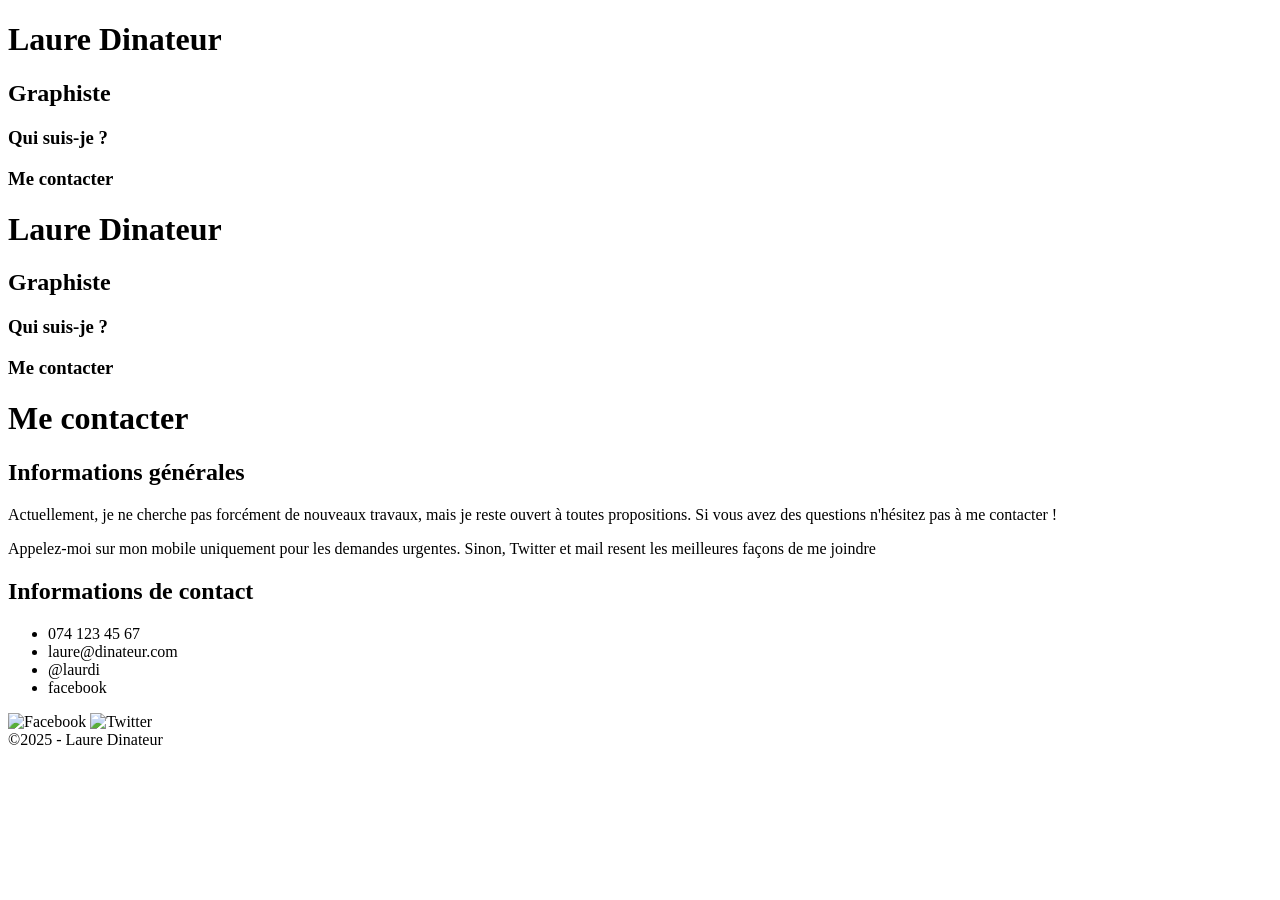
==== html/contact.html @ b677f498 "base html faite" ====
<!DOCTYPE html>
<html lang="fr">
<head>
    <!-- Encodage des caractères de la page -->
    <meta charset="utf-8">
    <!-- Ajuste la taille de la page aux différents appareils : pc, mobiles, tablettes -->
    <meta name="viewport" content="width=device-width, initial-scale=1, shrink-to-fit=no">
    <!-- Titre de la page. Visible dans l'onglet du navigateur -->
    <title>Me contacter | Laure Dinateur - Graphiste</title>
    <!-- Auteur -->
    <meta name="author" content="Laure Dinateur">
    <!-- Icône de base du site : FAVICON -->
    <link rel="icon" type="image/x-icon" href="../_sources/images/favicon.ico">

    <h1>Laure Dinateur</h1>
    <h2>Graphiste</h2>
    <h3>Qui suis-je ?</h3>
    <h3>Me contacter</h3>
</head>
<body>
<header>
    <h1>Laure Dinateur</h1>
    <h2>Graphiste</h2>
    <h3>Qui suis-je ?</h3>
    <h3>Me contacter</h3>
</header>
<main>
    <!-- Titre principal (unique) de la page -->
    <h1>Me contacter</h1>
    <h2>Informations générales</h2>
    <!-- Un paragraphe -->
    <p>Actuellement, je ne cherche pas forcément de nouveaux travaux, mais je reste ouvert à toutes propositions.
        Si vous avez des questions n'hésitez pas à me contacter !</p>

    <p>Appelez-moi sur mon mobile uniquement pour les demandes urgentes.
        Sinon, Twitter et mail resent les meilleures façons de me joindre</p>

    <h2>Informations de contact</h2>
    <ul>
        <li>074 123 45 67</li>
        <li>laure@dinateur.com</li>
        <li>@laurdi</li>
        <li>facebook</li>
    </ul>
    <img src="../_sources/images/facebook-draw.png" height="128" width="128" alt="Facebook">
    <img src="../_sources/images/twitter-draw.png" height="128" width="128" alt="Twitter">
</main>
<footer>
    &copy;2025 - Laure Dinateur
</footer>
</body>
</html>
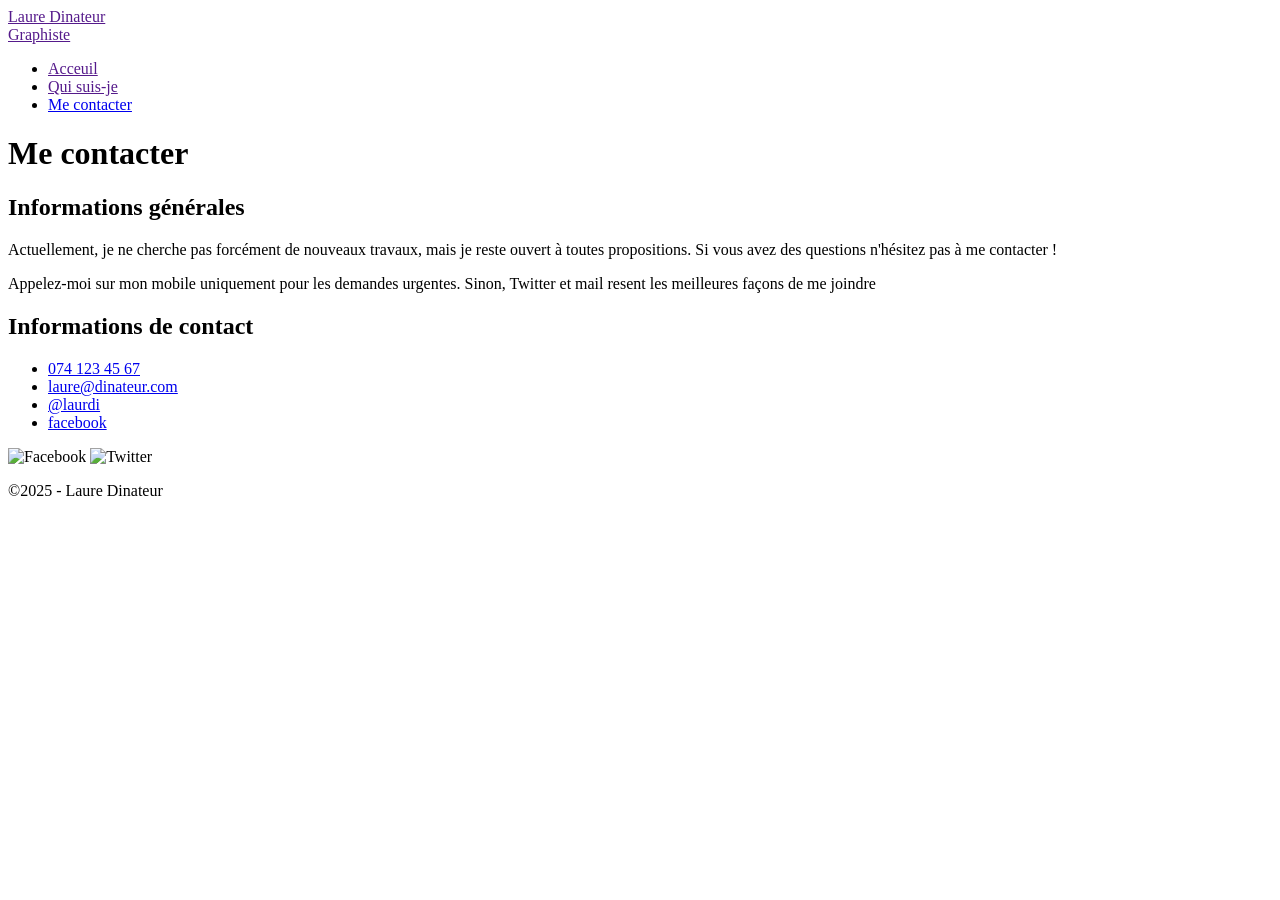
==== commit 6e4f1aec: "modif des erreurs" ====
--- a/html/contact.html
+++ b/html/contact.html
@@ -11,18 +11,20 @@
     <meta name="author" content="Laure Dinateur">
     <!-- Icône de base du site : FAVICON -->
     <link rel="icon" type="image/x-icon" href="../_sources/images/favicon.ico">
-
-    <h1>Laure Dinateur</h1>
-    <h2>Graphiste</h2>
-    <h3>Qui suis-je ?</h3>
-    <h3>Me contacter</h3>
 </head>
 <body>
 <header>
-    <h1>Laure Dinateur</h1>
-    <h2>Graphiste</h2>
-    <h3>Qui suis-je ?</h3>
-    <h3>Me contacter</h3>
+    <a href="" class="logo">
+        <div class="nom"> Laure Dinateur</div>
+        <div class="metier"> Graphiste</div>
+    </a>
+    <nav>
+        <ul>
+            <li><a href="">Acceuil</a></li>
+            <li><a href="">Qui suis-je</a></li>
+            <li class="actif"><a href="contact.html">Me contacter</a></li>
+        </ul>
+    </nav>
 </header>
 <main>
     <!-- Titre principal (unique) de la page -->
@@ -37,16 +39,16 @@
 
     <h2>Informations de contact</h2>
     <ul>
-        <li>074 123 45 67</li>
-        <li>laure@dinateur.com</li>
-        <li>@laurdi</li>
-        <li>facebook</li>
+        <li><a href="tel:0041 074 123 45 67"> 074 123 45 67</a></li>
+        <li><a href="mailto:laure@dinateur.com">laure@dinateur.com</a></li>
+        <li><a href="https://twitter.com/@laurdi">@laurdi</a></li>
+        <li><a href="https://facebook.com/laure.dinateur">facebook</a></li>
     </ul>
     <img src="../_sources/images/facebook-draw.png" height="128" width="128" alt="Facebook">
     <img src="../_sources/images/twitter-draw.png" height="128" width="128" alt="Twitter">
 </main>
 <footer>
-    &copy;2025 - Laure Dinateur
+    <p>&copy;2025 - Laure Dinateur</p>
 </footer>
 </body>
 </html>
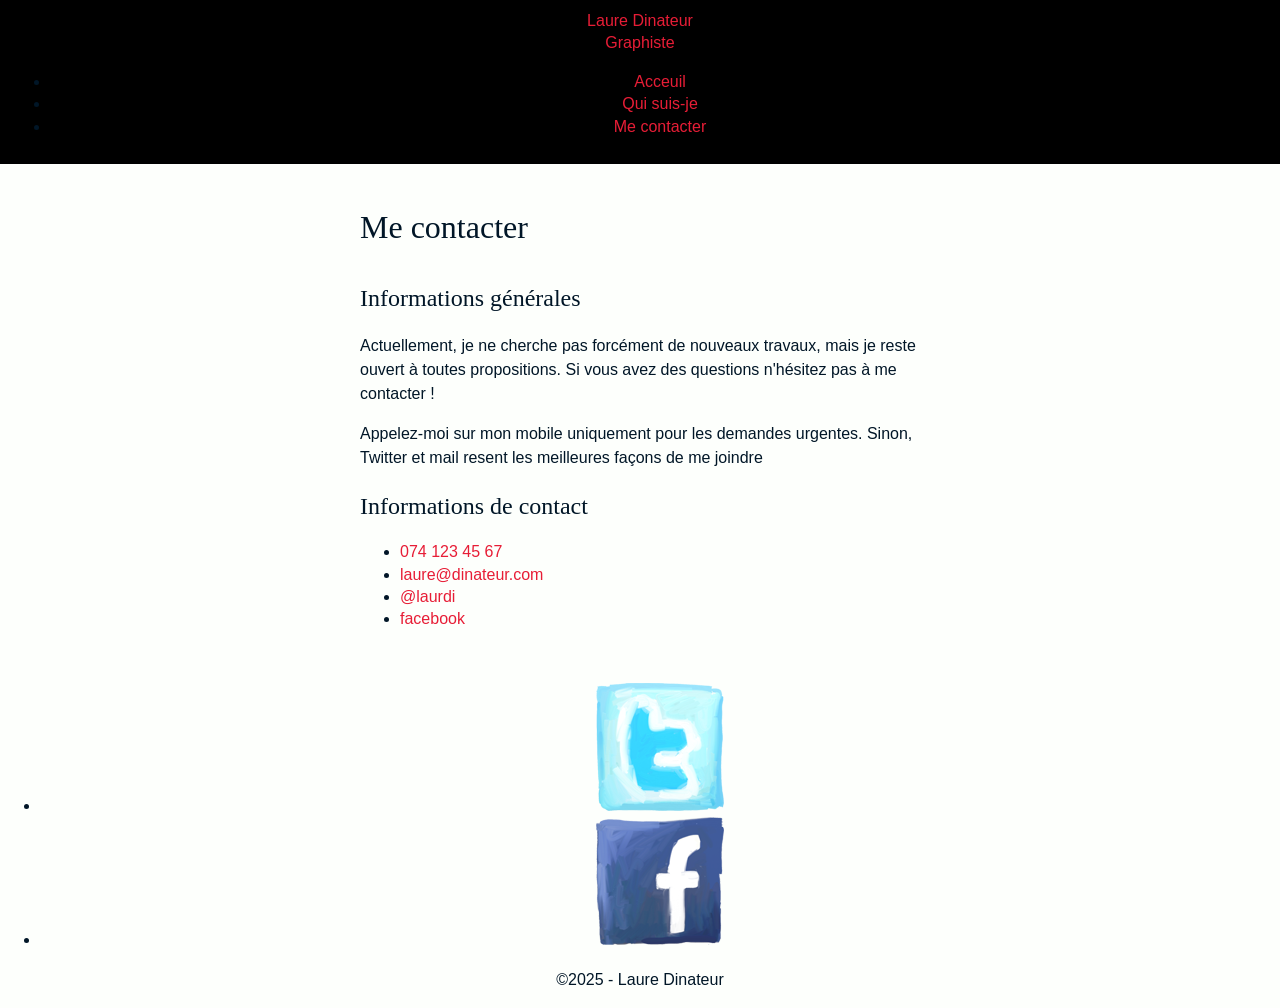
==== commit 0453869c: "ajout css de base" ====
--- a/html/contact.html
+++ b/html/contact.html
@@ -11,6 +11,10 @@
     <meta name="author" content="Laure Dinateur">
     <!-- Icône de base du site : FAVICON -->
     <link rel="icon" type="image/x-icon" href="../_sources/images/favicon.ico">
+    <!-- Reset css Normalize css -->
+    <link rel="stylesheet" href="../css/normalize.css"/>
+    <!-- css de base -->
+    <link rel="stylesheet" href="../css/main.css"/>
 </head>
 <body>
 <header>
@@ -44,10 +48,22 @@
         <li><a href="https://twitter.com/@laurdi">@laurdi</a></li>
         <li><a href="https://facebook.com/laure.dinateur">facebook</a></li>
     </ul>
-    <img src="../_sources/images/facebook-draw.png" height="128" width="128" alt="Facebook">
-    <img src="../_sources/images/twitter-draw.png" height="128" width="128" alt="Twitter">
 </main>
 <footer>
+    <nav>
+        <ul>
+            <li>
+                <a href="https://twitter.com/@laurdi" target="_blank">
+                    <img src="../img/twitter-draw.png" alt="Ouvrir le twitter de @laurdi">
+                </a>
+            </li>
+            <li>
+                <a href="https://facebook.com/@laurdi" target="_blank">
+                    <img src="../img/facebook-draw.png" alt="Ouvrir le facebook de @laurdi">
+                </a>
+            </li>
+        </ul>
+    </nav>
     <p>&copy;2025 - Laure Dinateur</p>
 </footer>
 </body>
--- a/css/main.css
+++ b/css/main.css
@@ -0,0 +1,52 @@
+* {
+    box-sizing: border-box;
+}
+
+body {
+    background-color: #fdfffc;
+    font-size: 100%; /*1rem*/
+    color: #011627;
+    line-height: 1.4;
+    font-weight: 400;
+    font-family: "Open Sans", sans-serif;
+}
+
+h1, h2 {
+    font-family: "Changa One", cursive;
+    font-weight: 400;
+}
+
+h1 {
+    font-size: 2rem;
+    margin-bottom: 1em;
+}
+
+h2 {
+    font-size: 1.5rem;
+    margin-bottom: .75em;
+}
+
+p {
+    line-height: 1.5;
+}
+
+a {
+    color: #e71d36;
+    text-decoration: none;
+}
+
+header {
+    text-align: center;
+    background-color: #000000;
+    padding: 10px;
+}
+
+main {
+    padding: 20px;
+    max-width: 600px;
+    margin: 0 auto;
+}
+
+footer {
+    text-align: center;
+}
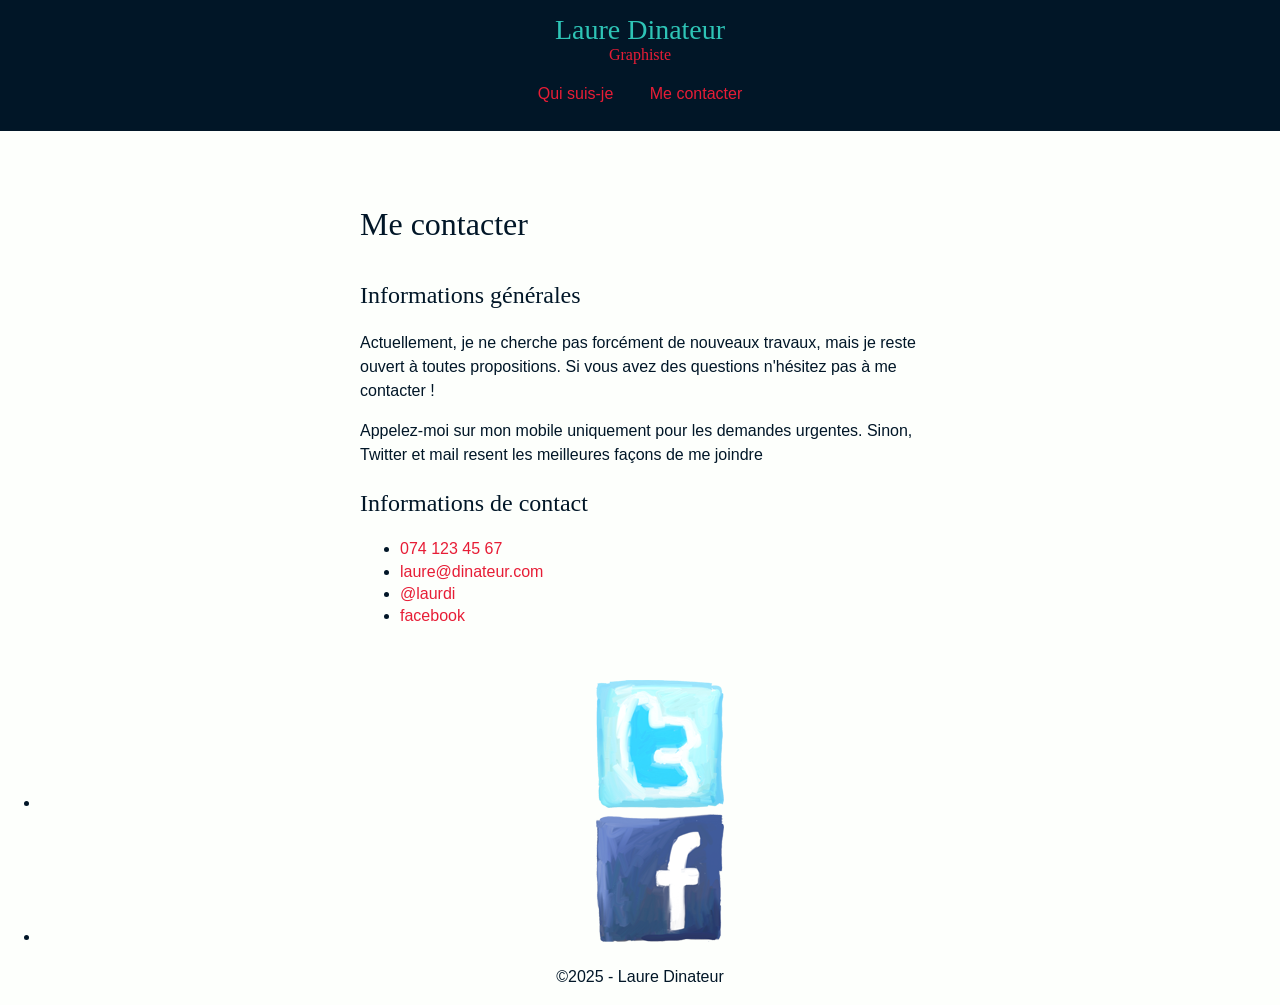
==== commit 4c594a7c: "ajout css header" ====
--- a/html/contact.html
+++ b/html/contact.html
@@ -24,7 +24,7 @@
     </a>
     <nav>
         <ul>
-            <li><a href="">Acceuil</a></li>
+            <li class="hide"><a href="">Acceuil</a></li>
             <li><a href="">Qui suis-je</a></li>
             <li class="actif"><a href="contact.html">Me contacter</a></li>
         </ul>
--- a/css/main.css
+++ b/css/main.css
@@ -9,9 +9,11 @@
     line-height: 1.4;
     font-weight: 400;
     font-family: "Open Sans", sans-serif;
+    margin: 0;
+    padding: 0;
 }
 
-h1, h2 {
+h1, h2, h3, .logo {
     font-family: "Changa One", cursive;
     font-weight: 400;
 }
@@ -35,10 +37,25 @@
     text-decoration: none;
 }
 
+/*Header*/
 header {
+    background-color: #011627;
+    padding: 10px;
+    margin-bottom: 30px;
+}
+
+
+header .logo {
     text-align: center;
-    background-color: #000000;
-    padding: 10px;
+}
+
+header .nom {
+    color: #2ec4b6;
+    font-size: 1.75rem;
+}
+
+header .metier {
+    margin-top: -5px;
 }
 
 main {
@@ -49,4 +66,24 @@
 
 footer {
     text-align: center;
-}+}
+
+/*Menu navigation*/
+header nav {
+    text-align: center;
+}
+
+header nav ul {
+    list-style-type: none;
+    padding: 0;
+}
+
+header nav ul li {
+    display: inline-block;
+    margin: 0 1em;
+}
+
+header nav ul li.hide {
+    display: none;
+}
+
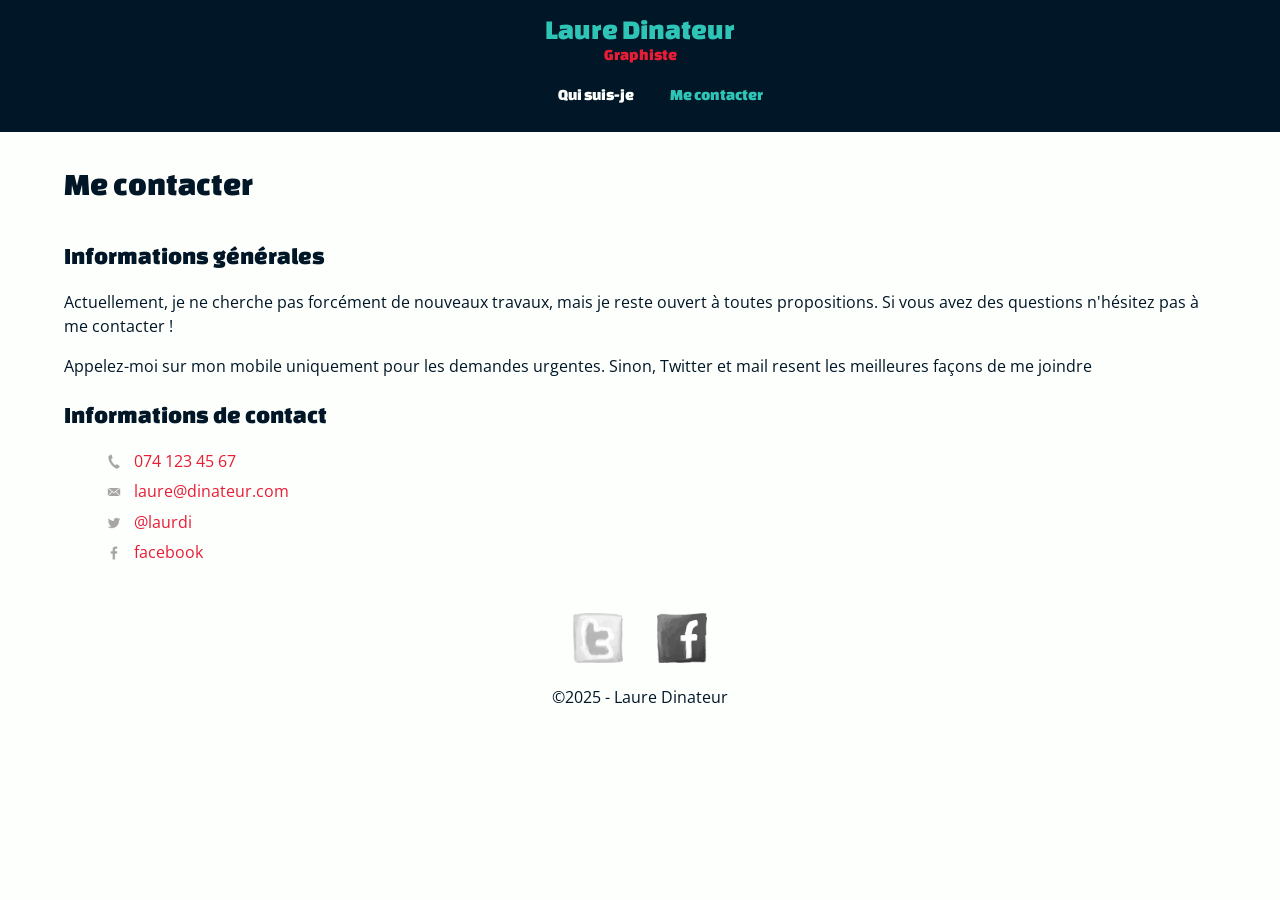
==== commit 6da049e4: "fin de l'exercice" ====
--- a/html/contact.html
+++ b/html/contact.html
@@ -16,7 +16,7 @@
     <!-- css de base -->
     <link rel="stylesheet" href="../css/main.css"/>
 </head>
-<body>
+<body class="page-contact">
 <header>
     <a href="" class="logo">
         <div class="nom"> Laure Dinateur</div>
@@ -42,7 +42,8 @@
         Sinon, Twitter et mail resent les meilleures façons de me joindre</p>
 
     <h2>Informations de contact</h2>
-    <ul>
+    <ul class="contact">
+
         <li><a href="tel:0041 074 123 45 67"> 074 123 45 67</a></li>
         <li><a href="mailto:laure@dinateur.com">laure@dinateur.com</a></li>
         <li><a href="https://twitter.com/@laurdi">@laurdi</a></li>
--- a/css/main.css
+++ b/css/main.css
@@ -1,3 +1,39 @@
+/* changa-one-regular - latin */
+@font-face {
+    font-display: swap; /* Check https://developer.mozilla.org/en-US/docs/Web/CSS/@font-face/font-display for other options. */
+    font-family: 'Changa One';
+    font-style: normal;
+    font-weight: 400;
+    src: url('../fonts/changa-one-v20-latin-regular.woff2') format('woff2'); /* Chrome 36+, Opera 23+, Firefox 39+, Safari 12+, iOS 10+ */
+}
+
+/* open-sans-regular - latin */
+@font-face {
+    font-display: swap; /* Check https://developer.mozilla.org/en-US/docs/Web/CSS/@font-face/font-display for other options. */
+    font-family: 'Open Sans';
+    font-style: normal;
+    font-weight: 400;
+    src: url('../fonts/open-sans-v40-latin-regular.woff2') format('woff2'); /* Chrome 36+, Opera 23+, Firefox 39+, Safari 12+, iOS 10+ */
+}
+
+/* open-sans-italic - latin */
+@font-face {
+    font-display: swap; /* Check https://developer.mozilla.org/en-US/docs/Web/CSS/@font-face/font-display for other options. */
+    font-family: 'Open Sans';
+    font-style: italic;
+    font-weight: 400;
+    src: url('../fonts/open-sans-v40-latin-italic.woff2') format('woff2'); /* Chrome 36+, Opera 23+, Firefox 39+, Safari 12+, iOS 10+ */
+}
+
+/* open-sans-800 - latin */
+@font-face {
+    font-display: swap; /* Check https://developer.mozilla.org/en-US/docs/Web/CSS/@font-face/font-display for other options. */
+    font-family: 'Open Sans';
+    font-style: normal;
+    font-weight: 800;
+    src: url('../fonts/open-sans-v40-latin-800.woff2') format('woff2'); /* Chrome 36+, Opera 23+, Firefox 39+, Safari 12+, iOS 10+ */
+}
+
 * {
     box-sizing: border-box;
 }
@@ -59,9 +95,16 @@
 }
 
 main {
-    padding: 20px;
-    max-width: 600px;
-    margin: 0 auto;
+    padding: 0 5%;
+
+}
+
+main ul li a {
+    padding-left: 30px;
+}
+
+main ul.contact li img {
+
 }
 
 footer {
@@ -73,9 +116,12 @@
     text-align: center;
 }
 
-header nav ul {
+header nav ul li a {
     list-style-type: none;
     padding: 0;
+    font-family: "Changa One", cursive;
+    font-weight: 400;
+    color: #fdfffc;
 }
 
 header nav ul li {
@@ -87,3 +133,65 @@
     display: none;
 }
 
+
+header nav ul li a:hover,
+header nav ul li.actif a {
+    color: #2ec4b6;
+}
+
+footer {
+    text-align: center;
+    margin : 50px 0;
+}
+
+footer nav ul {
+    list-style-type: none;
+    padding: 0;
+}
+
+footer nav ul li {
+    display: inline-block;
+    margin: 0 15px;
+}
+
+footer nav ul li img {
+    width: 50px;
+    height: 50px;
+    filter: grayscale(100%); /*filtre pour les image du footer*/
+    transition: all 1s;
+}
+footer nav ul li img:hover {
+    filter: grayscale(0); /*pour les transition du haut*/
+    width: 60px;
+    height: 60px;
+
+}
+
+/*page contact*/
+.page-contact ul.contact {
+    list-style-type: none; /* suppretion des puces*/
+}
+
+.page-contact ul.contact li {
+    margin-bottom: .5em;
+}
+
+.page-contact ul.contact a {
+    padding-left: 30px;
+    background-image: url("../img/phone.png");
+    background-repeat: no-repeat;
+    background-size: 20px 20px;
+    background-position: 0 2px;
+}
+
+.page-contact ul.contact a[href="mailto:laure@dinateur.com"]  {
+    background-image: url("../img/mail.png");
+}
+
+.page-contact ul.contact a[href*="twitter"] {
+    background-image: url("../img/twitter.png");
+}
+
+.page-contact ul.contact a[href*="facebook"]  {
+    background-image: url("../img/facebook.png");
+}
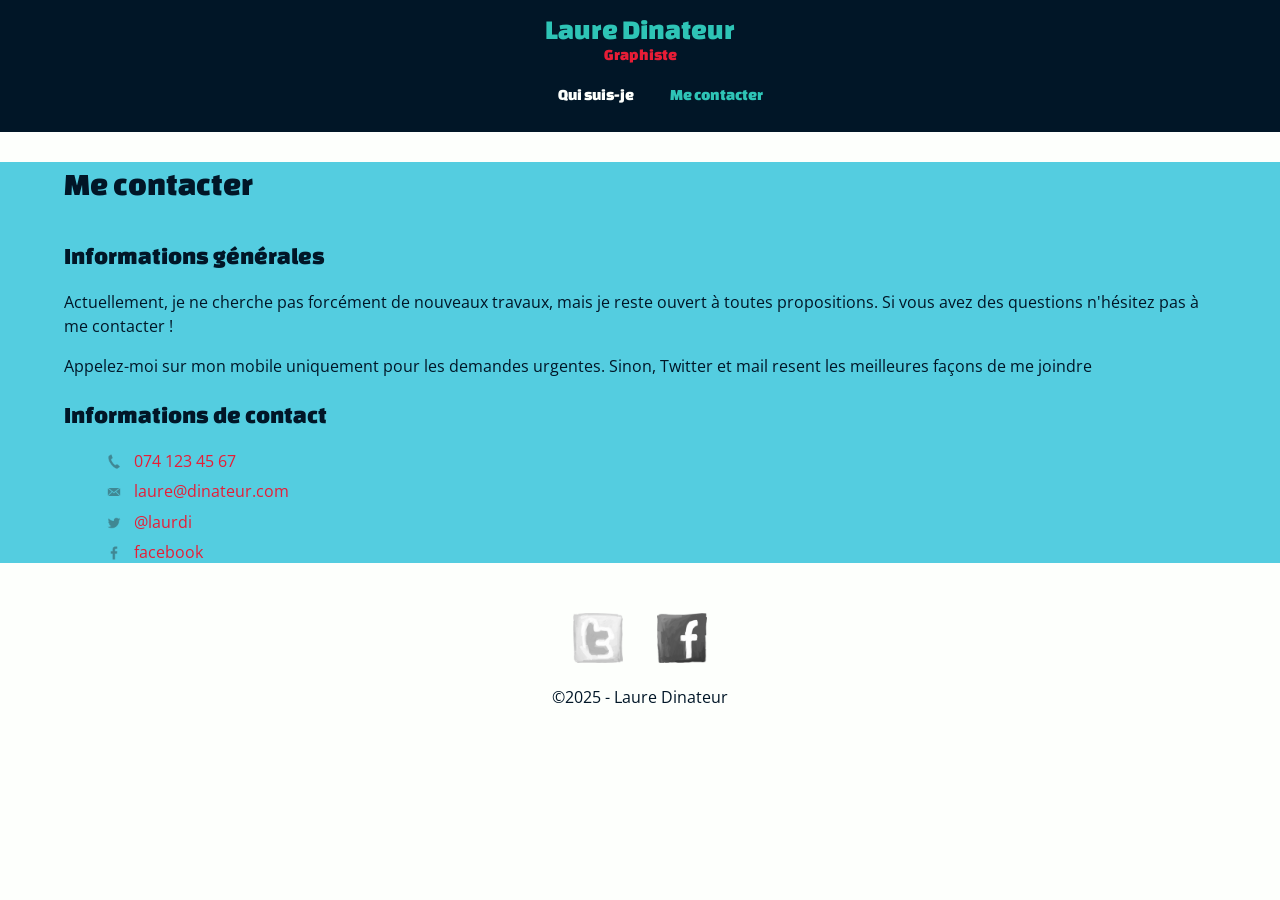
==== commit 00bbcb6b: "ajout de media queries" ====
--- a/html/contact.html
+++ b/html/contact.html
@@ -18,13 +18,13 @@
 </head>
 <body class="page-contact">
 <header>
-    <a href="" class="logo">
+    <a href="index.html" class="logo">
         <div class="nom"> Laure Dinateur</div>
         <div class="metier"> Graphiste</div>
     </a>
     <nav>
         <ul>
-            <li class="hide"><a href="">Acceuil</a></li>
+            <li class="hide"><a href="index.html">Acceuil</a></li>
             <li><a href="">Qui suis-je</a></li>
             <li class="actif"><a href="contact.html">Me contacter</a></li>
         </ul>
@@ -33,6 +33,8 @@
 <main>
     <!-- Titre principal (unique) de la page -->
     <h1>Me contacter</h1>
+    <div>
+
     <h2>Informations générales</h2>
     <!-- Un paragraphe -->
     <p>Actuellement, je ne cherche pas forcément de nouveaux travaux, mais je reste ouvert à toutes propositions.
@@ -49,6 +51,7 @@
         <li><a href="https://twitter.com/@laurdi">@laurdi</a></li>
         <li><a href="https://facebook.com/laure.dinateur">facebook</a></li>
     </ul>
+    </div>
 </main>
 <footer>
     <nav>
--- a/css/main.css
+++ b/css/main.css
@@ -49,6 +49,11 @@
     padding: 0;
 }
 
+img {
+    max-width: 100%;
+    height: auto;
+}
+
 h1, h2, h3, .logo {
     font-family: "Changa One", cursive;
     font-weight: 400;
@@ -141,7 +146,7 @@
 
 footer {
     text-align: center;
-    margin : 50px 0;
+    margin: 50px 0;
 }
 
 footer nav ul {
@@ -160,6 +165,7 @@
     filter: grayscale(100%); /*filtre pour les image du footer*/
     transition: all 1s;
 }
+
 footer nav ul li img:hover {
     filter: grayscale(0); /*pour les transition du haut*/
     width: 60px;
@@ -184,7 +190,7 @@
     background-position: 0 2px;
 }
 
-.page-contact ul.contact a[href="mailto:laure@dinateur.com"]  {
+.page-contact ul.contact a[href="mailto:laure@dinateur.com"] {
     background-image: url("../img/mail.png");
 }
 
@@ -192,6 +198,69 @@
     background-image: url("../img/twitter.png");
 }
 
-.page-contact ul.contact a[href*="facebook"]  {
+.page-contact ul.contact a[href*="facebook"] {
     background-image: url("../img/facebook.png");
 }
+
+/*page acceil*/
+.page-acceil .realisations {
+    list-style-type: none;
+    padding: 0;
+    margin: 0;
+    display: flex; /*activation du flexbox*/
+    flex-wrap: wrap; /*passe à la ligne si besoin*/
+}
+
+.page-acceil .realisations figure {
+    margin: 0;
+}
+
+/*élément conteneur*/
+.page-acceil .realisations li {
+    flex-basis: calc(50% - 20px); /* marge droite + marge gauche - 50% */
+    flex-grow: 2; /*prend la taille de deux éléments*/
+    padding: 10px;
+}
+
+.page-acceil .realisations figure {
+    margin: 0;
+}
+
+
+
+/*écran plus grand ou égale à 480px*/
+
+@media screen and (min-width: 480px) {
+    main {
+        background: #e71d36;
+    }
+}
+
+/*écran plus grand ou égale à 660px*/
+@media screen and (min-width: 660px) {
+    main {
+        background: #2ec4b6;
+    }
+}
+
+/*écran plus grand ou égale à 910px*/
+@media screen and (min-width: 910px) {
+    main {
+        background: #54cde0;
+    }
+}
+
+/*passer sur trois colonnes*/
+
+@media culunm {
+    .page-acceuil .realisations li {
+        flex-basics: calc(100% / 3);
+        flex-grow: 3;
+    }
+}
+
+@media li {
+    div {
+        display: flex;
+    }
+}
